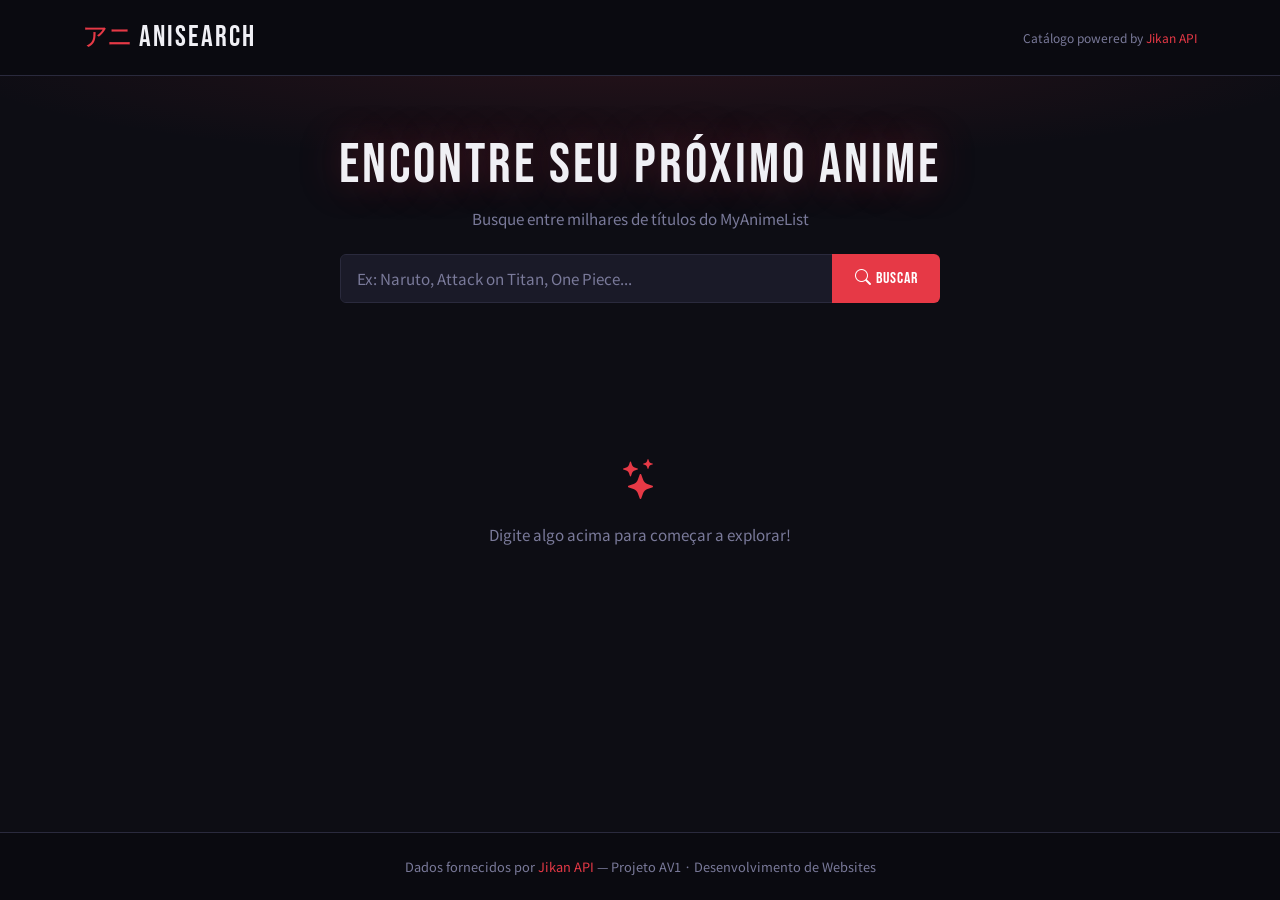
==== index.html @ 3496c4bf "Initial commit from VS Code workspace" ====
<!DOCTYPE html>
<html lang="pt-BR" data-bs-theme="dark">
  <head>
    <meta charset="UTF-8" />
    <meta name="viewport" content="width=device-width, initial-scale=1.0" />
    <title>AniSearch — Catálogo de Animes</title>

    <!-- Bootstrap 5 -->
    <link
      href="https://cdn.jsdelivr.net/npm/bootstrap@5.3.3/dist/css/bootstrap.min.css"
      rel="stylesheet"
    />
    <!-- Bootstrap Icons -->
    <link
      href="https://cdn.jsdelivr.net/npm/bootstrap-icons@1.11.3/font/bootstrap-icons.min.css"
      rel="stylesheet"
    />
    <!-- Google Fonts -->
    <link
      href="https://fonts.googleapis.com/css2?family=Bebas+Neue&family=Noto+Sans+JP:wght@400;700&display=swap"
      rel="stylesheet"
    />
    <!-- Estilos próprios -->
    <link rel="stylesheet" href="css/style.css" />
  </head>

  <body>
    <!-- Header -->
    <header class="site-header">
      <div class="container d-flex align-items-center justify-content-between py-3">
        <div class="logo">
          <span class="logo-jp">アニ</span>
          <span class="logo-en">AniSearch</span>
        </div>
        <p class="header-sub mb-0">Catálogo powered by <a href="https://jikan.moe" target="_blank">Jikan API</a></p>
      </div>
    </header>

    <!-- Hero / Busca -->
    <section class="hero-section">
      <div class="container text-center">
        <h1 class="hero-title">Encontre seu próximo anime</h1>
        <p class="hero-sub">Busque entre milhares de títulos do MyAnimeList</p>

        <div class="search-wrapper mx-auto mt-4">
          <div class="input-group">
            <input
              type="text"
              id="searchInput"
              class="form-control search-input"
              placeholder="Ex: Naruto, Attack on Titan, One Piece..."
              autocomplete="off"
            />
            <button class="btn btn-search" id="searchBtn" type="button">
              <i class="bi bi-search"></i> Buscar
            </button>
          </div>
        </div>
      </div>
    </section>

    <!-- Conteúdo principal -->
    <main class="container py-5">

      <!-- Estado: carregando -->
      <div id="loadingState" class="text-center py-5 d-none">
        <div class="spinner-custom mx-auto mb-3"></div>
        <p class="loading-text">Buscando animes...</p>
      </div>

      <!-- Estado: erro -->
      <div id="errorState" class="d-none">
        <div class="alert-custom text-center mx-auto">
          <i class="bi bi-exclamation-triangle-fill fs-2 mb-2 d-block"></i>
          <p id="errorMessage" class="mb-0">Algo deu errado. Tente novamente.</p>
        </div>
      </div>

      <!-- Estado: sem resultados -->
      <div id="emptyState" class="text-center py-5 d-none">
        <i class="bi bi-emoji-frown fs-1 mb-3 d-block" style="color: var(--accent)"></i>
        <p class="empty-text">Nenhum anime encontrado para essa busca.</p>
      </div>

      <!-- Estado: inicial (antes de buscar) -->
      <div id="initialState" class="text-center py-5">
        <i class="bi bi-stars fs-1 mb-3 d-block" style="color: var(--accent)"></i>
        <p class="empty-text">Digite algo acima para começar a explorar!</p>
      </div>

      <!-- Grid de resultados -->
      <div id="resultsSection" class="d-none">
        <div class="d-flex align-items-center justify-content-between mb-4">
          <h2 class="section-title mb-0">Resultados</h2>
          <span id="resultsCount" class="results-badge"></span>
        </div>
        <div id="animeGrid" class="row row-cols-2 row-cols-sm-3 row-cols-md-4 row-cols-lg-5 g-3">
          <!-- Cards injetados via JS -->
        </div>
      </div>

    </main>

    <!-- Footer -->
    <footer class="site-footer text-center py-4">
      <p class="mb-0">
        Dados fornecidos por <a href="https://jikan.moe" target="_blank">Jikan API</a> &mdash;
        Projeto AV1 · Desenvolvimento de Websites
      </p>
    </footer>

    <!-- Bootstrap JS -->
    <script src="https://cdn.jsdelivr.net/npm/bootstrap@5.3.3/dist/js/bootstrap.bundle.min.js"></script>
    <!-- Script próprio -->
    <script src="js/script.js"></script>
  </body>
</html>
---- css/style.css ----
/* ============================================================
   AniSearch — style.css
   Tema escuro com estética anime/mangá
   ============================================================ */

/* ── Variáveis ─────────────────────────────────────────────── */
:root {
  --bg-base:      #0d0d14;
  --bg-card:      #15151f;
  --bg-header:    #0a0a10;
  --border:       #2a2a3d;
  --accent:       #e63946;
  --accent-glow:  rgba(230, 57, 70, 0.35);
  --gold:         #f4c542;
  --text-primary: #f0f0f5;
  --text-muted:   #7a7a9a;
  --radius:       10px;
  --font-display: 'Bebas Neue', sans-serif;
  --font-body:    'Noto Sans JP', sans-serif;
}

/* ── Override Bootstrap dark theme ─────────────────────────── */
[data-bs-theme="dark"] {
  --bs-body-bg: #0d0d14;
  --bs-body-color: #f0f0f5;
  --bs-border-color: #2a2a3d;
}

/* ── Reset & Base ───────────────────────────────────────────── */
*, *::before, *::after { box-sizing: border-box; }

html { scroll-behavior: smooth; }

body {
  background-color: var(--bg-base) !important;
  color: var(--text-primary) !important;
  font-family: var(--font-body);
  min-height: 100vh;
  display: flex;
  flex-direction: column;
}

main { flex: 1; }

a { text-decoration: none; color: inherit; }

/* ── Header ─────────────────────────────────────────────────── */
.site-header {
  background-color: var(--bg-header);
  border-bottom: 1px solid var(--border);
  position: sticky;
  top: 0;
  z-index: 100;
  backdrop-filter: blur(8px);
}

.logo {
  display: flex;
  align-items: baseline;
  gap: 6px;
}

.logo-jp {
  font-size: 1.6rem;
  color: var(--accent);
  line-height: 1;
}

.logo-en {
  font-family: var(--font-display);
  font-size: 1.8rem;
  letter-spacing: 2px;
  color: var(--text-primary);
}

.header-sub {
  font-size: 0.75rem;
  color: var(--text-muted);
}

.header-sub a {
  color: var(--accent);
}

/* ── Hero / Busca ───────────────────────────────────────────── */
.hero-section {
  padding: 3.5rem 0 3rem;
  background:
    radial-gradient(ellipse 80% 60% at 50% -10%, rgba(230,57,70,0.12) 0%, transparent 70%),
    var(--bg-base);
}

.hero-title {
  font-family: var(--font-display);
  font-size: clamp(2rem, 5vw, 3.5rem);
  letter-spacing: 3px;
  color: var(--text-primary);
  text-shadow: 0 0 40px var(--accent-glow);
  margin-bottom: 0.5rem;
}

.hero-sub {
  color: var(--text-muted);
  font-size: 0.95rem;
}

.search-wrapper {
  max-width: 600px;
}

.search-input {
  background-color: #1a1a28 !important;
  border: 1px solid var(--border) !important;
  color: var(--text-primary) !important;
  padding: 0.75rem 1rem;
  font-family: var(--font-body);
  font-size: 0.95rem;
  transition: border-color 0.2s, box-shadow 0.2s;
}

.search-input::placeholder { color: var(--text-muted) !important; }

.search-input:focus {
  border-color: var(--accent) !important;
  box-shadow: 0 0 0 3px var(--accent-glow) !important;
  outline: none;
}

.btn-search {
  background-color: var(--accent);
  color: #fff;
  border: none;
  padding: 0 1.4rem;
  font-family: var(--font-display);
  font-size: 1rem;
  letter-spacing: 1px;
  transition: background-color 0.2s, box-shadow 0.2s;
}

.btn-search:hover {
  background-color: #c1121f;
  box-shadow: 0 0 16px var(--accent-glow);
  color: #fff;
}

/* Animação shake no input vazio */
@keyframes shake {
  0%, 100% { transform: translateX(0); }
  20%       { transform: translateX(-6px); }
  40%       { transform: translateX(6px); }
  60%       { transform: translateX(-4px); }
  80%       { transform: translateX(4px); }
}

.shake { animation: shake 0.4s ease; }

/* ── Estados de UI ──────────────────────────────────────────── */

/* Loading */
.spinner-custom {
  width: 48px;
  height: 48px;
  border: 4px solid var(--border);
  border-top-color: var(--accent);
  border-radius: 50%;
  animation: spin 0.8s linear infinite;
}

@keyframes spin { to { transform: rotate(360deg); } }

.loading-text {
  color: var(--text-muted);
  font-size: 0.9rem;
  letter-spacing: 1px;
}

/* Erro */
.alert-custom {
  background-color: rgba(230, 57, 70, 0.1);
  border: 1px solid rgba(230, 57, 70, 0.3);
  border-radius: var(--radius);
  color: #ff8a8a;
  padding: 2rem;
  max-width: 480px;
}

/* Vazio / Inicial */
.empty-text {
  color: var(--text-muted);
  font-size: 0.95rem;
}

/* ── Seção de resultados ────────────────────────────────────── */
.section-title {
  font-family: var(--font-display);
  font-size: 1.6rem;
  letter-spacing: 2px;
  color: var(--text-primary);
}

.results-badge {
  background-color: var(--bg-card);
  border: 1px solid var(--border);
  color: var(--text-muted);
  font-size: 0.8rem;
  padding: 4px 12px;
  border-radius: 50px;
}

/* ── Cards de Anime ─────────────────────────────────────────── */
.anime-card-link {
  display: block;
}

.anime-card {
  background-color: var(--bg-card);
  border: 1px solid var(--border);
  border-radius: var(--radius);
  overflow: hidden;
  transition: transform 0.2s, border-color 0.2s, box-shadow 0.2s;
  height: 100%;
}

.anime-card:hover {
  transform: translateY(-5px);
  border-color: var(--accent);
  box-shadow: 0 8px 24px rgba(0, 0, 0, 0.5), 0 0 0 1px var(--accent-glow);
}

.anime-card-img-wrapper {
  position: relative;
  aspect-ratio: 3 / 4;
  overflow: hidden;
  background-color: #1a1a28;
}

.anime-card-img-wrapper img {
  width: 100%;
  height: 100%;
  object-fit: cover;
  display: block;
  transition: transform 0.3s;
}

.anime-card:hover .anime-card-img-wrapper img {
  transform: scale(1.04);
}

.anime-score {
  position: absolute;
  bottom: 6px;
  right: 6px;
  background-color: rgba(10, 10, 16, 0.85);
  color: var(--gold);
  font-size: 0.72rem;
  font-weight: 700;
  padding: 2px 7px;
  border-radius: 4px;
  backdrop-filter: blur(4px);
}

.anime-card-body {
  padding: 10px 10px 12px;
}

.anime-title {
  font-size: 0.82rem;
  font-weight: 700;
  color: var(--text-primary);
  margin-bottom: 4px;
  line-height: 1.35;
  /* Trunca em 2 linhas */
  display: -webkit-box;
  -webkit-line-clamp: 2;
  -webkit-box-orient: vertical;
  overflow: hidden;
}

.anime-meta {
  font-size: 0.72rem;
  color: var(--text-muted);
  margin-bottom: 0;
}

/* Animação de entrada dos cards */
@keyframes fadeInUp {
  from { opacity: 0; transform: translateY(16px); }
  to   { opacity: 1; transform: translateY(0); }
}

.card-fade-in {
  animation: fadeInUp 0.35s ease both;
}

/* ── Footer ─────────────────────────────────────────────────── */
.site-footer {
  background-color: var(--bg-header);
  border-top: 1px solid var(--border);
  color: var(--text-muted);
  font-size: 0.8rem;
}

.site-footer a {
  color: var(--accent);
}

/* ── Responsividade extra ───────────────────────────────────── */
@media (max-width: 576px) {
  .hero-section { padding: 2.5rem 0 2rem; }
  .logo-en { font-size: 1.4rem; }
}
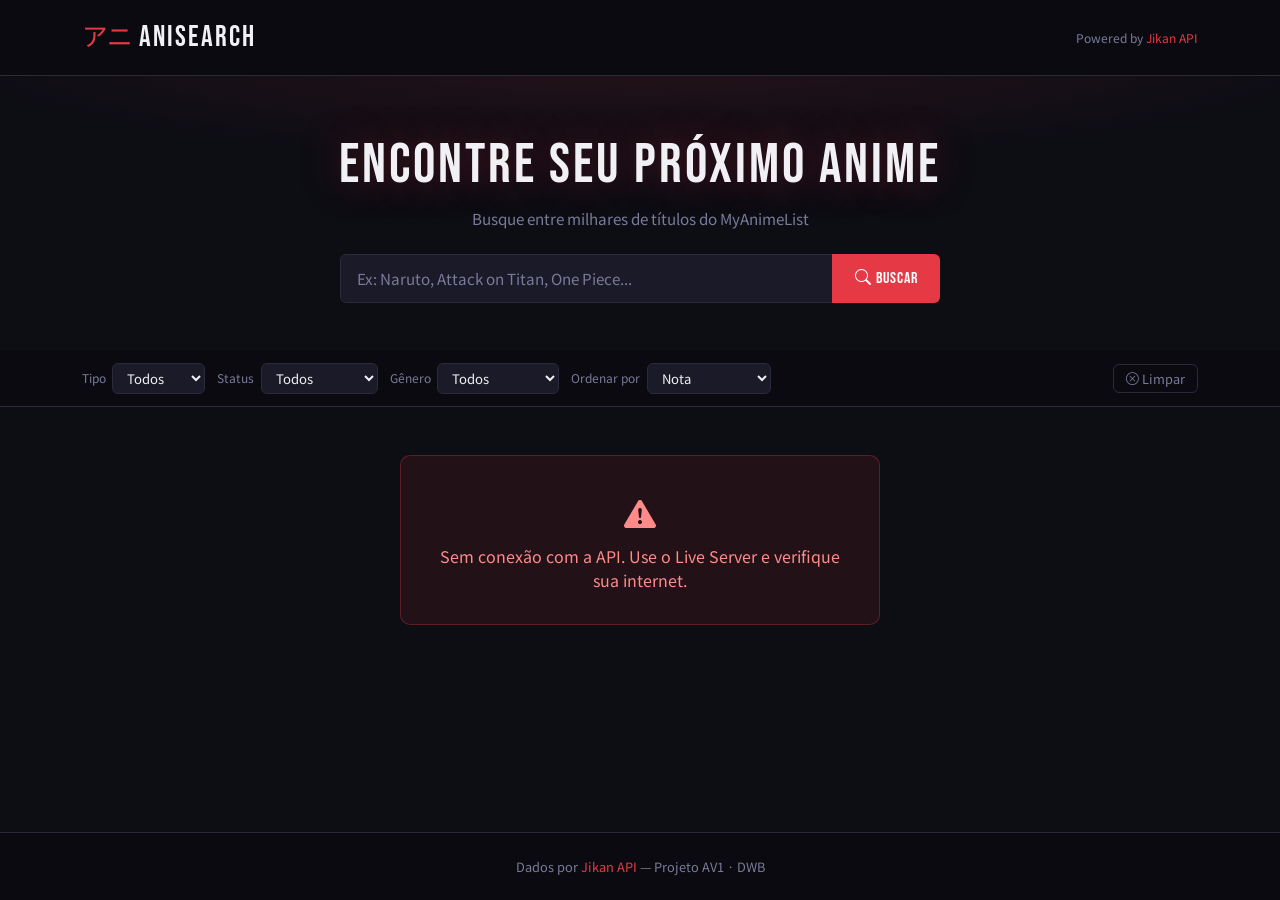
==== commit fddbd91e: "Updated files and added new details page" ====
--- a/index.html
+++ b/index.html
@@ -4,53 +4,31 @@
     <meta charset="UTF-8" />
     <meta name="viewport" content="width=device-width, initial-scale=1.0" />
     <title>AniSearch — Catálogo de Animes</title>
-
-    <!-- Bootstrap 5 -->
-    <link
-      href="https://cdn.jsdelivr.net/npm/bootstrap@5.3.3/dist/css/bootstrap.min.css"
-      rel="stylesheet"
-    />
-    <!-- Bootstrap Icons -->
-    <link
-      href="https://cdn.jsdelivr.net/npm/bootstrap-icons@1.11.3/font/bootstrap-icons.min.css"
-      rel="stylesheet"
-    />
-    <!-- Google Fonts -->
-    <link
-      href="https://fonts.googleapis.com/css2?family=Bebas+Neue&family=Noto+Sans+JP:wght@400;700&display=swap"
-      rel="stylesheet"
-    />
-    <!-- Estilos próprios -->
+    <link href="https://cdn.jsdelivr.net/npm/bootstrap@5.3.3/dist/css/bootstrap.min.css" rel="stylesheet"/>
+    <link href="https://cdn.jsdelivr.net/npm/bootstrap-icons@1.11.3/font/bootstrap-icons.min.css" rel="stylesheet"/>
+    <link href="https://fonts.googleapis.com/css2?family=Bebas+Neue&family=Noto+Sans+JP:wght@400;700&display=swap" rel="stylesheet"/>
     <link rel="stylesheet" href="css/style.css" />
   </head>
+  <body>
 
-  <body>
-    <!-- Header -->
     <header class="site-header">
       <div class="container d-flex align-items-center justify-content-between py-3">
-        <div class="logo">
+        <a href="index.html" class="logo">
           <span class="logo-jp">アニ</span>
           <span class="logo-en">AniSearch</span>
-        </div>
-        <p class="header-sub mb-0">Catálogo powered by <a href="https://jikan.moe" target="_blank">Jikan API</a></p>
+        </a>
+        <p class="header-sub mb-0">Powered by <a href="https://jikan.moe" target="_blank">Jikan API</a></p>
       </div>
     </header>
 
-    <!-- Hero / Busca -->
     <section class="hero-section">
       <div class="container text-center">
         <h1 class="hero-title">Encontre seu próximo anime</h1>
         <p class="hero-sub">Busque entre milhares de títulos do MyAnimeList</p>
-
         <div class="search-wrapper mx-auto mt-4">
           <div class="input-group">
-            <input
-              type="text"
-              id="searchInput"
-              class="form-control search-input"
-              placeholder="Ex: Naruto, Attack on Titan, One Piece..."
-              autocomplete="off"
-            />
+            <input type="text" id="searchInput" class="form-control search-input"
+              placeholder="Ex: Naruto, Attack on Titan, One Piece..." autocomplete="off"/>
             <button class="btn btn-search" id="searchBtn" type="button">
               <i class="bi bi-search"></i> Buscar
             </button>
@@ -59,16 +37,72 @@
       </div>
     </section>
 
-    <!-- Conteúdo principal -->
+    <section class="filters-section">
+      <div class="container">
+        <div class="filters-bar">
+          <div class="filter-group">
+            <label class="filter-label">Tipo</label>
+            <select id="filterType" class="filter-select">
+              <option value="">Todos</option>
+              <option value="tv">TV</option>
+              <option value="movie">Filme</option>
+              <option value="ova">OVA</option>
+              <option value="ona">ONA</option>
+              <option value="special">Especial</option>
+            </select>
+          </div>
+          <div class="filter-group">
+            <label class="filter-label">Status</label>
+            <select id="filterStatus" class="filter-select">
+              <option value="">Todos</option>
+              <option value="airing">Em exibição</option>
+              <option value="complete">Completo</option>
+              <option value="upcoming">Em breve</option>
+            </select>
+          </div>
+          <div class="filter-group">
+            <label class="filter-label">Gênero</label>
+            <select id="filterGenre" class="filter-select">
+              <option value="">Todos</option>
+              <option value="1">Ação</option>
+              <option value="2">Aventura</option>
+              <option value="4">Comédia</option>
+              <option value="8">Drama</option>
+              <option value="10">Fantasia</option>
+              <option value="14">Horror</option>
+              <option value="7">Mistério</option>
+              <option value="22">Romance</option>
+              <option value="24">Sci-Fi</option>
+              <option value="36">Slice of Life</option>
+              <option value="30">Esportes</option>
+              <option value="37">Sobrenatural</option>
+              <option value="41">Suspense</option>
+            </select>
+          </div>
+          <div class="filter-group">
+            <label class="filter-label">Ordenar por</label>
+            <select id="filterOrder" class="filter-select">
+              <option value="score">Nota</option>
+              <option value="popularity">Popularidade</option>
+              <option value="rank">Ranking</option>
+              <option value="title">Título</option>
+              <option value="start_date">Data</option>
+            </select>
+          </div>
+          <button class="btn btn-filter-clear" id="clearFilters" type="button">
+            <i class="bi bi-x-circle"></i> Limpar
+          </button>
+        </div>
+      </div>
+    </section>
+
     <main class="container py-5">
 
-      <!-- Estado: carregando -->
       <div id="loadingState" class="text-center py-5 d-none">
         <div class="spinner-custom mx-auto mb-3"></div>
-        <p class="loading-text">Buscando animes...</p>
+        <p class="loading-text">Carregando animes...</p>
       </div>
 
-      <!-- Estado: erro -->
       <div id="errorState" class="d-none">
         <div class="alert-custom text-center mx-auto">
           <i class="bi bi-exclamation-triangle-fill fs-2 mb-2 d-block"></i>
@@ -76,42 +110,32 @@
         </div>
       </div>
 
-      <!-- Estado: sem resultados -->
       <div id="emptyState" class="text-center py-5 d-none">
-        <i class="bi bi-emoji-frown fs-1 mb-3 d-block" style="color: var(--accent)"></i>
-        <p class="empty-text">Nenhum anime encontrado para essa busca.</p>
+        <i class="bi bi-emoji-frown fs-1 mb-3 d-block" style="color:var(--accent)"></i>
+        <p class="empty-text">Nenhum anime encontrado.</p>
       </div>
 
-      <!-- Estado: inicial (antes de buscar) -->
-      <div id="initialState" class="text-center py-5">
-        <i class="bi bi-stars fs-1 mb-3 d-block" style="color: var(--accent)"></i>
-        <p class="empty-text">Digite algo acima para começar a explorar!</p>
+      <div id="resultsSection" class="d-none">
+        <div class="d-flex align-items-center justify-content-between mb-4">
+          <h2 class="section-title mb-0" id="sectionTitle">Top Animes</h2>
+          <span id="resultsCount" class="results-badge"></span>
+        </div>
+        <div id="animeGrid" class="row row-cols-2 row-cols-sm-3 row-cols-md-4 row-cols-lg-5 g-3"></div>
       </div>
 
-      <!-- Grid de resultados -->
-      <div id="resultsSection" class="d-none">
-        <div class="d-flex align-items-center justify-content-between mb-4">
-          <h2 class="section-title mb-0">Resultados</h2>
-          <span id="resultsCount" class="results-badge"></span>
-        </div>
-        <div id="animeGrid" class="row row-cols-2 row-cols-sm-3 row-cols-md-4 row-cols-lg-5 g-3">
-          <!-- Cards injetados via JS -->
-        </div>
+      <!-- Paginação -->
+      <div id="paginationWrapper" class="pagination-wrapper d-none">
+        <p id="paginationInfo" class="pagination-info"></p>
+        <div id="paginationControls" class="pagination-controls"></div>
       </div>
 
     </main>
 
-    <!-- Footer -->
     <footer class="site-footer text-center py-4">
-      <p class="mb-0">
-        Dados fornecidos por <a href="https://jikan.moe" target="_blank">Jikan API</a> &mdash;
-        Projeto AV1 · Desenvolvimento de Websites
-      </p>
+      <p class="mb-0">Dados por <a href="https://jikan.moe" target="_blank">Jikan API</a> &mdash; Projeto AV1 · DWB</p>
     </footer>
 
-    <!-- Bootstrap JS -->
     <script src="https://cdn.jsdelivr.net/npm/bootstrap@5.3.3/dist/js/bootstrap.bundle.min.js"></script>
-    <!-- Script próprio -->
     <script src="js/script.js"></script>
   </body>
 </html>
--- a/css/style.css
+++ b/css/style.css
@@ -1,9 +1,7 @@
 /* ============================================================
    AniSearch — style.css
-   Tema escuro com estética anime/mangá
    ============================================================ */
 
-/* ── Variáveis ─────────────────────────────────────────────── */
 :root {
   --bg-base:      #0d0d14;
   --bg-card:      #15151f;
@@ -19,16 +17,13 @@
   --font-body:    'Noto Sans JP', sans-serif;
 }
 
-/* ── Override Bootstrap dark theme ─────────────────────────── */
 [data-bs-theme="dark"] {
-  --bs-body-bg: #0d0d14;
-  --bs-body-color: #f0f0f5;
+  --bs-body-bg:      #0d0d14;
+  --bs-body-color:   #f0f0f5;
   --bs-border-color: #2a2a3d;
 }
 
-/* ── Reset & Base ───────────────────────────────────────────── */
 *, *::before, *::after { box-sizing: border-box; }
-
 html { scroll-behavior: smooth; }
 
 body {
@@ -41,7 +36,6 @@
 }
 
 main { flex: 1; }
-
 a { text-decoration: none; color: inherit; }
 
 /* ── Header ─────────────────────────────────────────────────── */
@@ -53,61 +47,28 @@
   z-index: 100;
   backdrop-filter: blur(8px);
 }
-
-.logo {
-  display: flex;
-  align-items: baseline;
-  gap: 6px;
-}
-
-.logo-jp {
-  font-size: 1.6rem;
-  color: var(--accent);
-  line-height: 1;
-}
-
-.logo-en {
-  font-family: var(--font-display);
-  font-size: 1.8rem;
-  letter-spacing: 2px;
-  color: var(--text-primary);
-}
-
-.header-sub {
-  font-size: 0.75rem;
-  color: var(--text-muted);
-}
-
-.header-sub a {
-  color: var(--accent);
-}
-
-/* ── Hero / Busca ───────────────────────────────────────────── */
+.logo { display: flex; align-items: baseline; gap: 6px; text-decoration: none; }
+.logo-jp { font-size: 1.6rem; color: var(--accent); line-height: 1; }
+.logo-en { font-family: var(--font-display); font-size: 1.8rem; letter-spacing: 2px; color: var(--text-primary); }
+.header-sub { font-size: 0.75rem; color: var(--text-muted); }
+.header-sub a { color: var(--accent); }
+.btn-back { color: var(--text-muted); font-size: 0.88rem; transition: color 0.2s; }
+.btn-back:hover { color: var(--accent); }
+
+/* ── Hero ───────────────────────────────────────────────────── */
 .hero-section {
   padding: 3.5rem 0 3rem;
-  background:
-    radial-gradient(ellipse 80% 60% at 50% -10%, rgba(230,57,70,0.12) 0%, transparent 70%),
-    var(--bg-base);
-}
-
+  background: radial-gradient(ellipse 80% 60% at 50% -10%, rgba(230,57,70,0.12) 0%, transparent 70%), var(--bg-base);
+}
 .hero-title {
   font-family: var(--font-display);
   font-size: clamp(2rem, 5vw, 3.5rem);
   letter-spacing: 3px;
-  color: var(--text-primary);
   text-shadow: 0 0 40px var(--accent-glow);
   margin-bottom: 0.5rem;
 }
-
-.hero-sub {
-  color: var(--text-muted);
-  font-size: 0.95rem;
-}
-
-.search-wrapper {
-  max-width: 600px;
-}
-
+.hero-sub { color: var(--text-muted); font-size: 0.95rem; }
+.search-wrapper { max-width: 600px; }
 .search-input {
   background-color: #1a1a28 !important;
   border: 1px solid var(--border) !important;
@@ -117,195 +78,307 @@
   font-size: 0.95rem;
   transition: border-color 0.2s, box-shadow 0.2s;
 }
-
 .search-input::placeholder { color: var(--text-muted) !important; }
-
 .search-input:focus {
   border-color: var(--accent) !important;
   box-shadow: 0 0 0 3px var(--accent-glow) !important;
   outline: none;
 }
-
 .btn-search {
   background-color: var(--accent);
-  color: #fff;
-  border: none;
+  color: #fff; border: none;
   padding: 0 1.4rem;
   font-family: var(--font-display);
-  font-size: 1rem;
-  letter-spacing: 1px;
+  font-size: 1rem; letter-spacing: 1px;
   transition: background-color 0.2s, box-shadow 0.2s;
 }
-
-.btn-search:hover {
-  background-color: #c1121f;
-  box-shadow: 0 0 16px var(--accent-glow);
-  color: #fff;
-}
-
-/* Animação shake no input vazio */
-@keyframes shake {
-  0%, 100% { transform: translateX(0); }
-  20%       { transform: translateX(-6px); }
-  40%       { transform: translateX(6px); }
-  60%       { transform: translateX(-4px); }
-  80%       { transform: translateX(4px); }
-}
-
-.shake { animation: shake 0.4s ease; }
-
-/* ── Estados de UI ──────────────────────────────────────────── */
-
-/* Loading */
+.btn-search:hover { background-color: #c1121f; box-shadow: 0 0 16px var(--accent-glow); color: #fff; }
+
+/* ── Filtros ────────────────────────────────────────────────── */
+.filters-section {
+  background-color: var(--bg-header);
+  border-bottom: 1px solid var(--border);
+  padding: 0.75rem 0;
+}
+.filters-bar { display: flex; align-items: center; flex-wrap: wrap; gap: 0.75rem; }
+.filter-group { display: flex; align-items: center; gap: 0.4rem; }
+.filter-label { font-size: 0.75rem; color: var(--text-muted); white-space: nowrap; }
+.filter-select {
+  background-color: #1a1a28;
+  border: 1px solid var(--border);
+  color: var(--text-primary);
+  border-radius: 6px;
+  padding: 4px 10px;
+  font-size: 0.82rem;
+  font-family: var(--font-body);
+  cursor: pointer;
+  transition: border-color 0.2s;
+}
+.filter-select:focus { border-color: var(--accent); outline: none; box-shadow: 0 0 0 2px var(--accent-glow); }
+.filter-select option { background-color: #1a1a28; }
+.btn-filter-clear {
+  background: transparent;
+  border: 1px solid var(--border);
+  color: var(--text-muted);
+  font-size: 0.8rem; padding: 4px 12px;
+  border-radius: 6px;
+  transition: border-color 0.2s, color 0.2s;
+  margin-left: auto;
+}
+.btn-filter-clear:hover { border-color: var(--accent); color: var(--accent); }
+
+/* ── Estados ────────────────────────────────────────────────── */
 .spinner-custom {
-  width: 48px;
-  height: 48px;
+  width: 48px; height: 48px;
   border: 4px solid var(--border);
   border-top-color: var(--accent);
   border-radius: 50%;
   animation: spin 0.8s linear infinite;
 }
-
 @keyframes spin { to { transform: rotate(360deg); } }
-
-.loading-text {
+.loading-text { color: var(--text-muted); font-size: 0.9rem; letter-spacing: 1px; }
+.alert-custom {
+  background-color: rgba(230,57,70,0.1);
+  border: 1px solid rgba(230,57,70,0.3);
+  border-radius: var(--radius); color: #ff8a8a;
+  padding: 2rem; max-width: 480px;
+}
+.empty-text { color: var(--text-muted); font-size: 0.95rem; }
+
+/* ── Resultados ─────────────────────────────────────────────── */
+.section-title { font-family: var(--font-display); font-size: 1.6rem; letter-spacing: 2px; }
+.results-badge {
+  background-color: var(--bg-card);
+  border: 1px solid var(--border);
   color: var(--text-muted);
-  font-size: 0.9rem;
-  letter-spacing: 1px;
-}
-
-/* Erro */
-.alert-custom {
-  background-color: rgba(230, 57, 70, 0.1);
-  border: 1px solid rgba(230, 57, 70, 0.3);
-  border-radius: var(--radius);
-  color: #ff8a8a;
-  padding: 2rem;
-  max-width: 480px;
-}
-
-/* Vazio / Inicial */
-.empty-text {
-  color: var(--text-muted);
-  font-size: 0.95rem;
-}
-
-/* ── Seção de resultados ────────────────────────────────────── */
-.section-title {
-  font-family: var(--font-display);
-  font-size: 1.6rem;
-  letter-spacing: 2px;
-  color: var(--text-primary);
-}
-
-.results-badge {
-  background-color: var(--bg-card);
-  border: 1px solid var(--border);
-  color: var(--text-muted);
-  font-size: 0.8rem;
-  padding: 4px 12px;
-  border-radius: 50px;
-}
-
-/* ── Cards de Anime ─────────────────────────────────────────── */
-.anime-card-link {
-  display: block;
-}
-
+  font-size: 0.8rem; padding: 4px 12px; border-radius: 50px;
+}
+
+/* ── Cards ──────────────────────────────────────────────────── */
+.anime-card-link { display: block; height: 100%; }
 .anime-card {
   background-color: var(--bg-card);
   border: 1px solid var(--border);
-  border-radius: var(--radius);
-  overflow: hidden;
+  border-radius: var(--radius); overflow: hidden;
   transition: transform 0.2s, border-color 0.2s, box-shadow 0.2s;
   height: 100%;
 }
-
 .anime-card:hover {
   transform: translateY(-5px);
   border-color: var(--accent);
-  box-shadow: 0 8px 24px rgba(0, 0, 0, 0.5), 0 0 0 1px var(--accent-glow);
-}
-
+  box-shadow: 0 8px 24px rgba(0,0,0,0.5), 0 0 0 1px var(--accent-glow);
+}
 .anime-card-img-wrapper {
-  position: relative;
-  aspect-ratio: 3 / 4;
-  overflow: hidden;
-  background-color: #1a1a28;
-}
-
+  position: relative; aspect-ratio: 3 / 4;
+  overflow: hidden; background-color: #1a1a28;
+}
 .anime-card-img-wrapper img {
-  width: 100%;
-  height: 100%;
-  object-fit: cover;
-  display: block;
-  transition: transform 0.3s;
-}
-
-.anime-card:hover .anime-card-img-wrapper img {
-  transform: scale(1.04);
-}
-
+  width: 100%; height: 100%; object-fit: cover;
+  display: block; transition: transform 0.3s;
+}
+.anime-card:hover .anime-card-img-wrapper img { transform: scale(1.04); }
 .anime-score {
-  position: absolute;
-  bottom: 6px;
-  right: 6px;
-  background-color: rgba(10, 10, 16, 0.85);
-  color: var(--gold);
-  font-size: 0.72rem;
+  position: absolute; bottom: 6px; right: 6px;
+  background-color: rgba(10,10,16,0.85); color: var(--gold);
+  font-size: 0.72rem; font-weight: 700;
+  padding: 2px 7px; border-radius: 4px; backdrop-filter: blur(4px);
+}
+.anime-type-badge {
+  position: absolute; top: 6px; left: 6px;
+  background-color: rgba(230,57,70,0.85); color: #fff;
+  font-size: 0.65rem; font-weight: 700;
+  padding: 2px 7px; border-radius: 4px;
+  text-transform: uppercase; letter-spacing: 0.5px;
+}
+.anime-card-body { padding: 10px 10px 12px; }
+.anime-title {
+  font-size: 0.82rem; font-weight: 700;
+  margin-bottom: 4px; line-height: 1.35;
+  display: -webkit-box;
+  -webkit-line-clamp: 2; -webkit-box-orient: vertical; overflow: hidden;
+}
+.anime-meta { font-size: 0.72rem; color: var(--text-muted); margin-bottom: 0; }
+
+/* ── Paginação ──────────────────────────────────────────────── */
+.pagination-wrapper {
+  display: flex;
+  flex-direction: column;
+  align-items: center;
+  gap: 0.75rem;
+  margin-top: 2.5rem;
+}
+
+.pagination-info {
+  font-size: 0.8rem;
+  color: var(--text-muted);
+}
+
+.pagination-controls {
+  display: flex;
+  align-items: center;
+  gap: 6px;
+  flex-wrap: wrap;
+  justify-content: center;
+}
+
+.page-btn {
+  min-width: 38px; height: 38px;
+  background-color: var(--bg-card);
+  border: 1px solid var(--border);
+  color: var(--text-primary);
+  border-radius: 8px;
+  font-size: 0.85rem;
+  font-family: var(--font-body);
+  cursor: pointer;
+  padding: 0 10px;
+  transition: border-color 0.15s, background-color 0.15s, color 0.15s;
+  display: flex; align-items: center; justify-content: center; gap: 4px;
+}
+.page-btn:hover:not(:disabled) {
+  border-color: var(--accent);
+  color: var(--accent);
+}
+.page-btn.active {
+  background-color: var(--accent);
+  border-color: var(--accent);
+  color: #fff;
   font-weight: 700;
-  padding: 2px 7px;
-  border-radius: 4px;
-  backdrop-filter: blur(4px);
-}
-
-.anime-card-body {
-  padding: 10px 10px 12px;
-}
-
-.anime-title {
-  font-size: 0.82rem;
-  font-weight: 700;
-  color: var(--text-primary);
-  margin-bottom: 4px;
-  line-height: 1.35;
-  /* Trunca em 2 linhas */
-  display: -webkit-box;
-  -webkit-line-clamp: 2;
-  -webkit-box-orient: vertical;
-  overflow: hidden;
-}
-
-.anime-meta {
-  font-size: 0.72rem;
+}
+.page-btn:disabled {
+  opacity: 0.35;
+  cursor: not-allowed;
+}
+.page-btn.ellipsis {
+  background: transparent;
+  border-color: transparent;
+  cursor: default;
   color: var(--text-muted);
-  margin-bottom: 0;
-}
-
-/* Animação de entrada dos cards */
+}
+
+/* Animação de entrada */
 @keyframes fadeInUp {
   from { opacity: 0; transform: translateY(16px); }
   to   { opacity: 1; transform: translateY(0); }
 }
-
-.card-fade-in {
-  animation: fadeInUp 0.35s ease both;
-}
+.card-fade-in { animation: fadeInUp 0.35s ease both; }
+
+/* ── Página de Detalhes ─────────────────────────────────────── */
+
+/* Banner de fundo — fica atrás do conteúdo, não fixo */
+.detail-banner-bg {
+  position: absolute;
+  top: 0; left: 0; right: 0;
+  height: 340px;
+  background-size: cover;
+  background-position: center top;
+  filter: blur(40px) brightness(0.18) saturate(1.4);
+  z-index: 0;
+  pointer-events: none;
+}
+
+.detail-page-wrapper {
+  position: relative;
+  z-index: 1;
+}
+
+.detail-poster-wrapper {
+  border-radius: var(--radius); overflow: hidden;
+  border: 2px solid var(--border);
+  box-shadow: 0 8px 32px rgba(0,0,0,0.6);
+}
+.detail-poster { width: 100%; display: block; }
+
+.detail-stats {
+  background-color: var(--bg-card);
+  border: 1px solid var(--border);
+  border-radius: var(--radius); padding: 1rem;
+}
+.stat-item {
+  display: flex; justify-content: space-between; align-items: center;
+  padding: 6px 0; border-bottom: 1px solid var(--border);
+}
+.stat-item:last-child { border-bottom: none; }
+.stat-label { font-size: 0.75rem; color: var(--text-muted); }
+.stat-value { font-size: 0.85rem; font-weight: 700; }
+.stat-value.gold { color: var(--gold); }
+
+.detail-header { margin-bottom: 1.5rem; }
+.detail-title {
+  font-family: var(--font-display);
+  font-size: clamp(1.6rem, 4vw, 2.8rem);
+  letter-spacing: 2px; line-height: 1.1; margin-bottom: 4px;
+}
+.detail-title-jp { color: var(--text-muted); font-size: 0.9rem; margin-bottom: 0.75rem; }
+
+.detail-badges { display: flex; gap: 8px; flex-wrap: wrap; }
+.detail-badge {
+  font-size: 0.72rem; font-weight: 700;
+  padding: 3px 10px; border-radius: 4px;
+  text-transform: uppercase; letter-spacing: 0.5px;
+}
+.badge-type   { background-color: rgba(230,57,70,0.2); color: #ff8a8a; border: 1px solid rgba(230,57,70,0.4); }
+.badge-status { background-color: rgba(100,200,100,0.15); color: #7ecf7e; border: 1px solid rgba(100,200,100,0.3); }
+.badge-rating { background-color: rgba(244,197,66,0.15); color: var(--gold); border: 1px solid rgba(244,197,66,0.3); }
+
+.detail-section { margin-bottom: 1.75rem; }
+.detail-section-title {
+  font-family: var(--font-display); font-size: 1.2rem;
+  letter-spacing: 1.5px; color: var(--text-muted);
+  text-transform: uppercase; margin-bottom: 0.75rem;
+  padding-bottom: 6px; border-bottom: 1px solid var(--border);
+}
+.detail-synopsis { line-height: 1.75; font-size: 0.92rem; color: #c8c8d8; }
+
+.detail-info-grid {
+  display: grid;
+  grid-template-columns: repeat(auto-fill, minmax(160px, 1fr));
+  gap: 0.75rem; margin-bottom: 1.75rem;
+}
+.info-item {
+  background-color: var(--bg-card);
+  border: 1px solid var(--border);
+  border-radius: 8px; padding: 10px 14px;
+}
+.info-label { display: block; font-size: 0.7rem; color: var(--text-muted); text-transform: uppercase; letter-spacing: 0.5px; margin-bottom: 3px; }
+.info-value { font-size: 0.88rem; font-weight: 700; }
+
+.detail-genres { display: flex; flex-wrap: wrap; gap: 8px; }
+.genre-tag {
+  background-color: rgba(230,57,70,0.1);
+  border: 1px solid rgba(230,57,70,0.3);
+  color: #ff8a8a; font-size: 0.78rem;
+  padding: 4px 12px; border-radius: 50px;
+  transition: background-color 0.2s;
+}
+.genre-tag:hover { background-color: rgba(230,57,70,0.25); color: #ff8a8a; }
+
+.trailer-wrapper {
+  border-radius: var(--radius); overflow: hidden;
+  border: 1px solid var(--border); aspect-ratio: 16 / 9;
+}
+.trailer-wrapper iframe { width: 100%; height: 100%; border: none; display: block; }
+
+.btn-mal {
+  background-color: #2e51a2; color: #fff;
+  border: none; padding: 10px 24px;
+  border-radius: 8px; font-size: 0.88rem; font-weight: 700;
+  transition: background-color 0.2s, box-shadow 0.2s;
+}
+.btn-mal:hover { background-color: #1f3b7d; color: #fff; box-shadow: 0 4px 16px rgba(46,81,162,0.4); }
 
 /* ── Footer ─────────────────────────────────────────────────── */
 .site-footer {
   background-color: var(--bg-header);
   border-top: 1px solid var(--border);
-  color: var(--text-muted);
-  font-size: 0.8rem;
-}
-
-.site-footer a {
-  color: var(--accent);
-}
-
-/* ── Responsividade extra ───────────────────────────────────── */
+  color: var(--text-muted); font-size: 0.8rem;
+}
+.site-footer a { color: var(--accent); }
+
+/* ── Responsivo ─────────────────────────────────────────────── */
 @media (max-width: 576px) {
   .hero-section { padding: 2.5rem 0 2rem; }
   .logo-en { font-size: 1.4rem; }
-}
+  .filters-bar { gap: 0.5rem; }
+  .detail-info-grid { grid-template-columns: 1fr 1fr; }
+  .page-btn { min-width: 32px; height: 32px; font-size: 0.78rem; }
+}
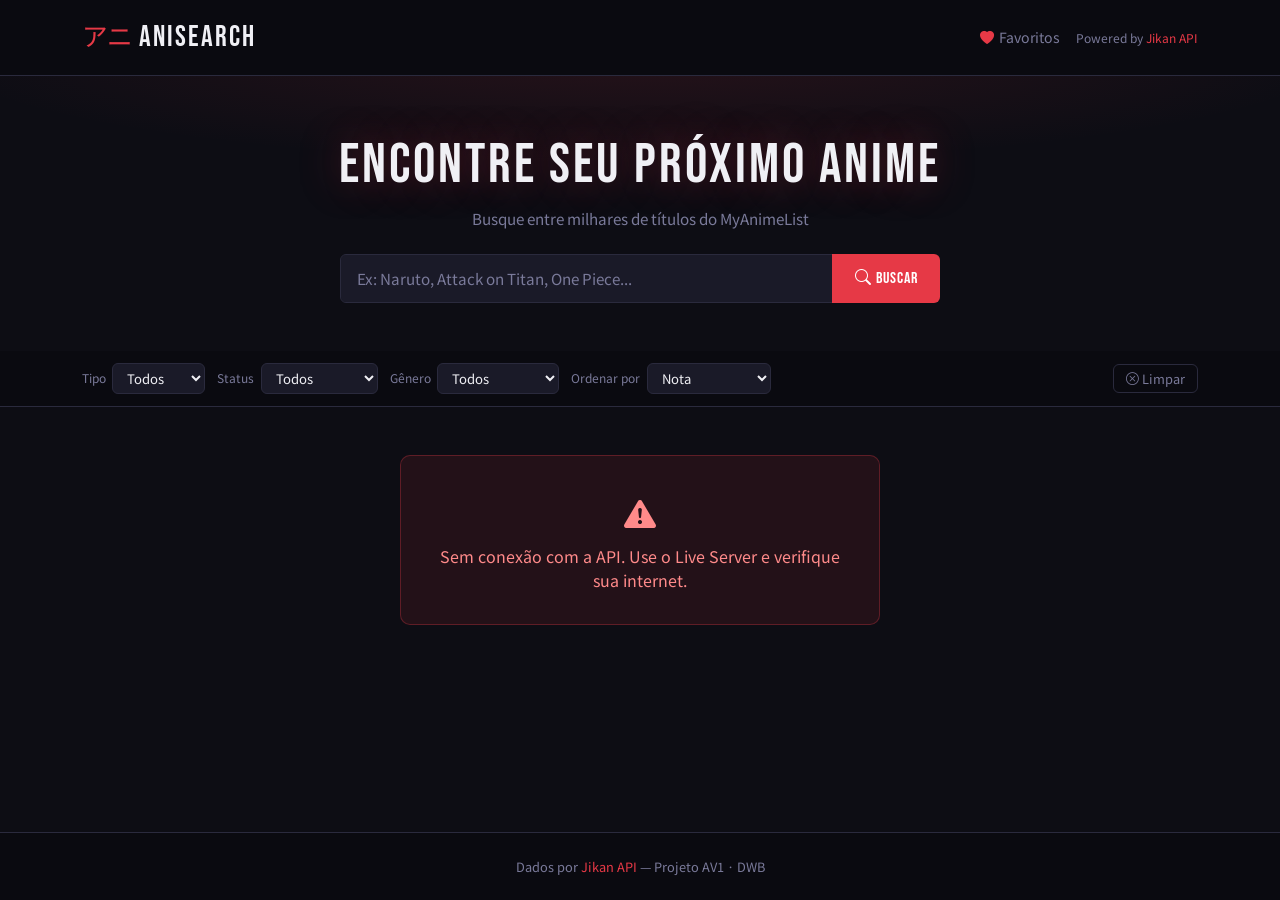
==== commit dc40ddb3: "Add favorites feature and update pages" ====
--- a/index.html
+++ b/index.html
@@ -17,7 +17,12 @@
           <span class="logo-jp">アニ</span>
           <span class="logo-en">AniSearch</span>
         </a>
-        <p class="header-sub mb-0">Powered by <a href="https://jikan.moe" target="_blank">Jikan API</a></p>
+        <div class="d-flex align-items-center gap-3">
+          <a href="favoritos.html" class="header-fav-link">
+            <i class="bi bi-heart-fill"></i> Favoritos
+          </a>
+          <p class="header-sub mb-0">Powered by <a href="https://jikan.moe" target="_blank">Jikan API</a></p>
+        </div>
       </div>
     </header>
 
--- a/css/style.css
+++ b/css/style.css
@@ -382,3 +382,135 @@
   .detail-info-grid { grid-template-columns: 1fr 1fr; }
   .page-btn { min-width: 32px; height: 32px; font-size: 0.78rem; }
 }
+
+/* ── Favoritos ──────────────────────────────────────────────── */
+
+/* Link no header */
+.header-fav-link {
+  color: var(--text-muted);
+  font-size: 0.88rem;
+  transition: color 0.2s;
+  display: flex; align-items: center; gap: 5px;
+}
+.header-fav-link:hover { color: var(--accent); }
+.header-fav-link .bi-heart-fill { color: var(--accent); }
+
+/* Botão favoritar na página de detalhes */
+.btn-fav {
+  background: transparent;
+  border: 1px solid var(--accent);
+  color: var(--accent);
+  padding: 10px 24px;
+  border-radius: 8px;
+  font-size: 0.88rem; font-weight: 700;
+  cursor: pointer;
+  display: inline-flex; align-items: center; gap: 8px;
+  transition: background-color 0.2s, color 0.2s, box-shadow 0.2s;
+}
+.btn-fav:hover {
+  background-color: var(--accent);
+  color: #fff;
+  box-shadow: 0 0 16px var(--accent-glow);
+}
+.btn-fav-ativo {
+  background-color: var(--accent);
+  border: 1px solid var(--accent);
+  color: #fff;
+  padding: 10px 24px;
+  border-radius: 8px;
+  font-size: 0.88rem; font-weight: 700;
+  cursor: pointer;
+  display: inline-flex; align-items: center; gap: 8px;
+  transition: background-color 0.2s, opacity 0.2s;
+}
+.btn-fav-ativo:hover { opacity: 0.8; }
+
+/* Toast de feedback */
+.fav-toast {
+  position: fixed;
+  bottom: 2rem; left: 50%;
+  transform: translateX(-50%) translateY(20px);
+  background-color: #1e1e2e;
+  border: 1px solid var(--border);
+  color: var(--text-primary);
+  padding: 12px 24px;
+  border-radius: 50px;
+  font-size: 0.88rem;
+  box-shadow: 0 4px 24px rgba(0,0,0,0.5);
+  opacity: 0;
+  pointer-events: none;
+  transition: opacity 0.3s, transform 0.3s;
+  z-index: 999;
+  white-space: nowrap;
+}
+.fav-toast.show {
+  opacity: 1;
+  transform: translateX(-50%) translateY(0);
+}
+
+/* Card de favorito com botão de remover */
+.fav-card { position: relative; }
+.btn-remover-fav {
+  position: absolute;
+  top: 6px; right: 6px;
+  background-color: rgba(10,10,16,0.8);
+  border: none;
+  color: var(--accent);
+  width: 30px; height: 30px;
+  border-radius: 50%;
+  cursor: pointer;
+  display: flex; align-items: center; justify-content: center;
+  font-size: 0.8rem;
+  transition: background-color 0.2s, transform 0.2s;
+  z-index: 2;
+  backdrop-filter: blur(4px);
+}
+.btn-remover-fav:hover {
+  background-color: var(--accent);
+  color: #fff;
+  transform: scale(1.15);
+}
+
+/* Botão limpar tudo */
+.btn-limpar-tudo {
+  background: transparent;
+  border: 1px solid #444;
+  color: var(--text-muted);
+  font-size: 0.8rem; padding: 5px 14px;
+  border-radius: 6px; cursor: pointer;
+  display: inline-flex; align-items: center; gap: 6px;
+  transition: border-color 0.2s, color 0.2s;
+}
+.btn-limpar-tudo:hover { border-color: var(--accent); color: var(--accent); }
+
+/* Modal de confirmação */
+.modal-overlay {
+  position: fixed; inset: 0;
+  background-color: rgba(0,0,0,0.75);
+  display: flex; align-items: center; justify-content: center;
+  z-index: 500;
+  backdrop-filter: blur(4px);
+}
+.modal-box {
+  background-color: #1a1a2e;
+  border: 1px solid var(--border);
+  border-radius: var(--radius);
+  padding: 2rem; max-width: 380px; width: 90%;
+  text-align: center;
+}
+.modal-title { font-family: var(--font-display); font-size: 1.5rem; letter-spacing: 1px; margin-bottom: 0.75rem; }
+.modal-text { color: var(--text-muted); font-size: 0.88rem; margin-bottom: 1.5rem; }
+.btn-modal-cancel {
+  background: transparent; border: 1px solid var(--border);
+  color: var(--text-muted); padding: 8px 20px;
+  border-radius: 8px; cursor: pointer; font-size: 0.88rem;
+  transition: border-color 0.2s, color 0.2s;
+}
+.btn-modal-cancel:hover { border-color: #fff; color: #fff; }
+.btn-modal-confirm {
+  background-color: var(--accent); border: none; color: #fff;
+  padding: 8px 20px; border-radius: 8px; cursor: pointer;
+  font-size: 0.88rem; font-weight: 700;
+  transition: background-color 0.2s;
+}
+.btn-modal-confirm:hover { background-color: #c1121f; }
